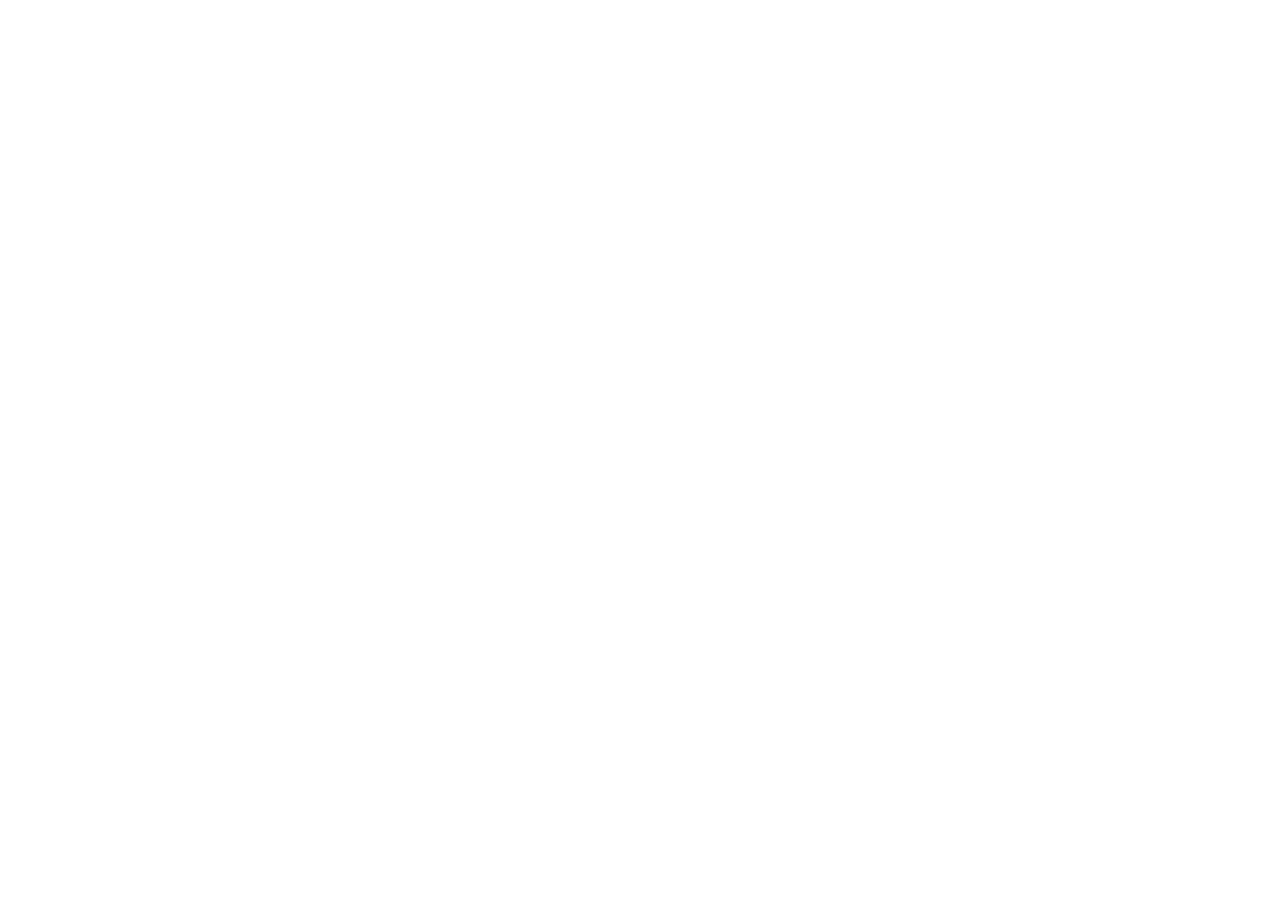
==== contact.html @ 5d2ff309 "headings for html files added" ====
<!DOCTYPE html>
<html lang="en">
<head>
    <meta charset="UTF-8">
    <meta name="viewport" content="width=device-width, initial-scale=1.0">
    <meta http-equiv="X-UA-Compatible" content="ie=edge">
    <title>Document</title>
</head>
<body>
    
</body>
</html>
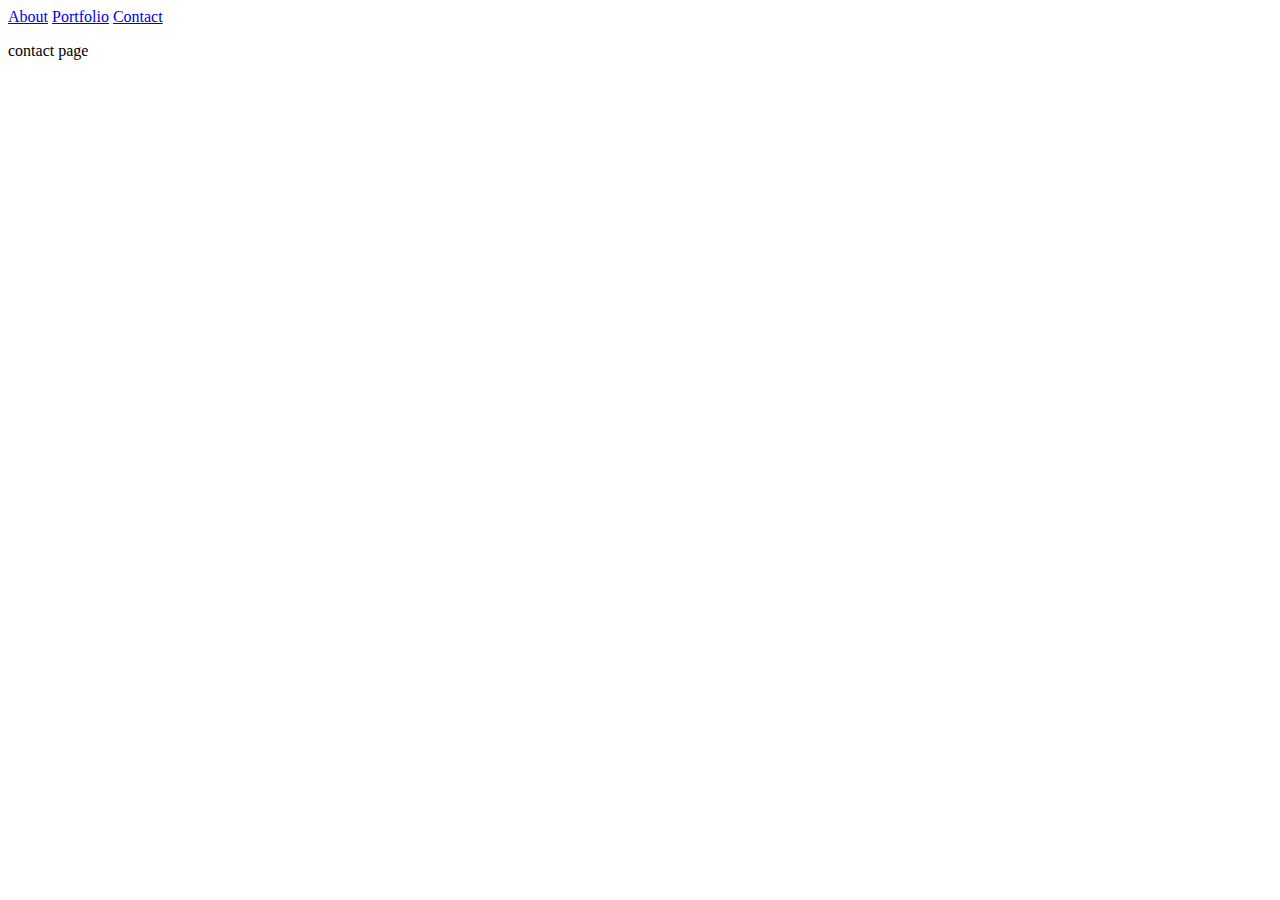
==== commit 9b30649b: "added links to all html files to allow navigation" ====
--- a/contact.html
+++ b/contact.html
@@ -7,6 +7,9 @@
     <title>Document</title>
 </head>
 <body>
-    
+    <a href="index.html">About</a>
+    <a href="portfolio.html">Portfolio</a>
+    <a href="contact.html">Contact</a>
+    <p>contact page</p>
 </body>
 </html>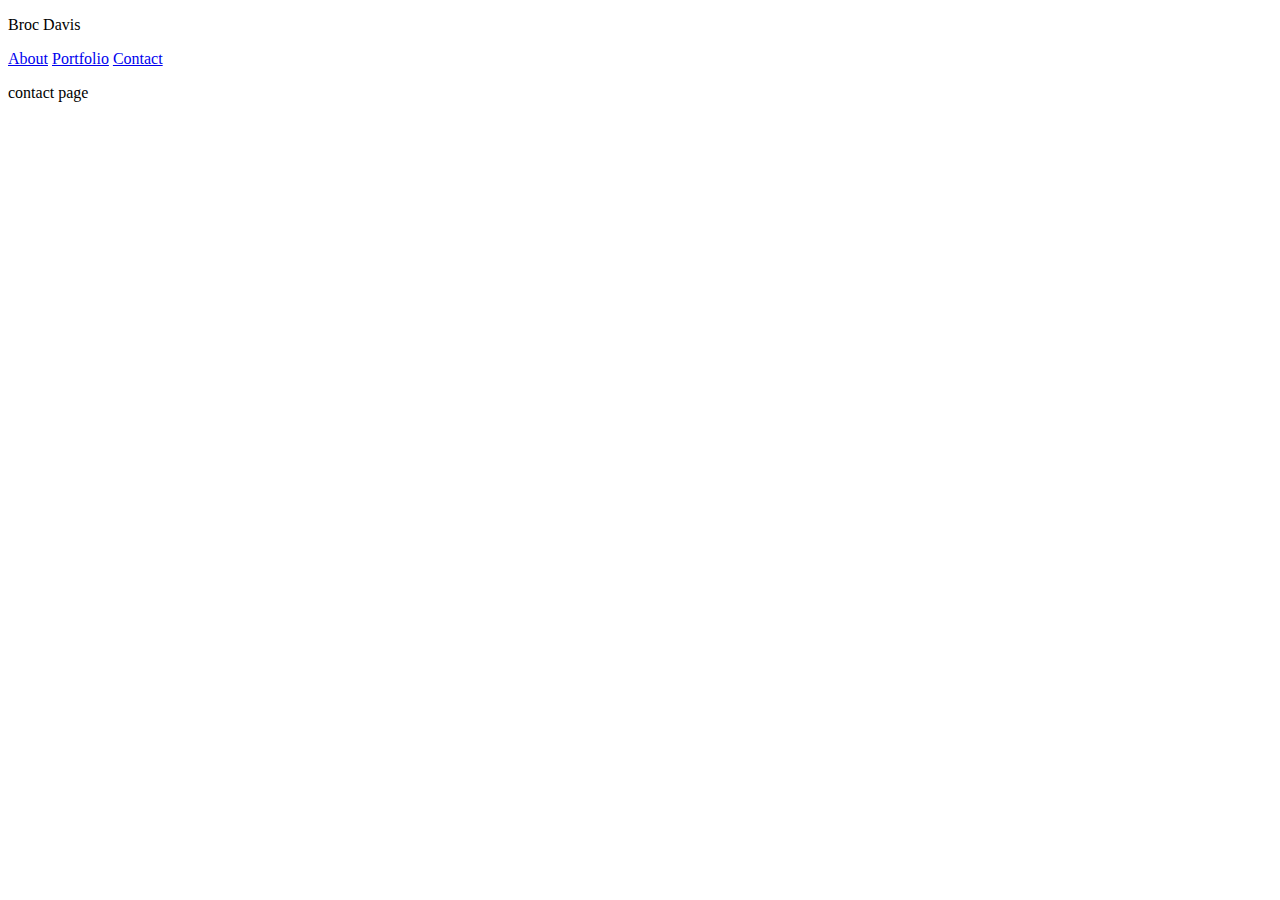
==== commit 430dfd64: "added div for headers and footers for all htmls" ====
--- a/contact.html
+++ b/contact.html
@@ -7,9 +7,15 @@
     <title>Document</title>
 </head>
 <body>
-    <a href="index.html">About</a>
-    <a href="portfolio.html">Portfolio</a>
-    <a href="contact.html">Contact</a>
+    <div>
+         <p>Broc Davis</p>
+    </div>
+    <div>
+        <a href="index.html">About</a>
+        <a href="portfolio.html">Portfolio</a>
+        <a href="contact.html">Contact</a>
+    </div>
     <p>contact page</p>
+    <div><!--space for footer--></div>
 </body>
 </html>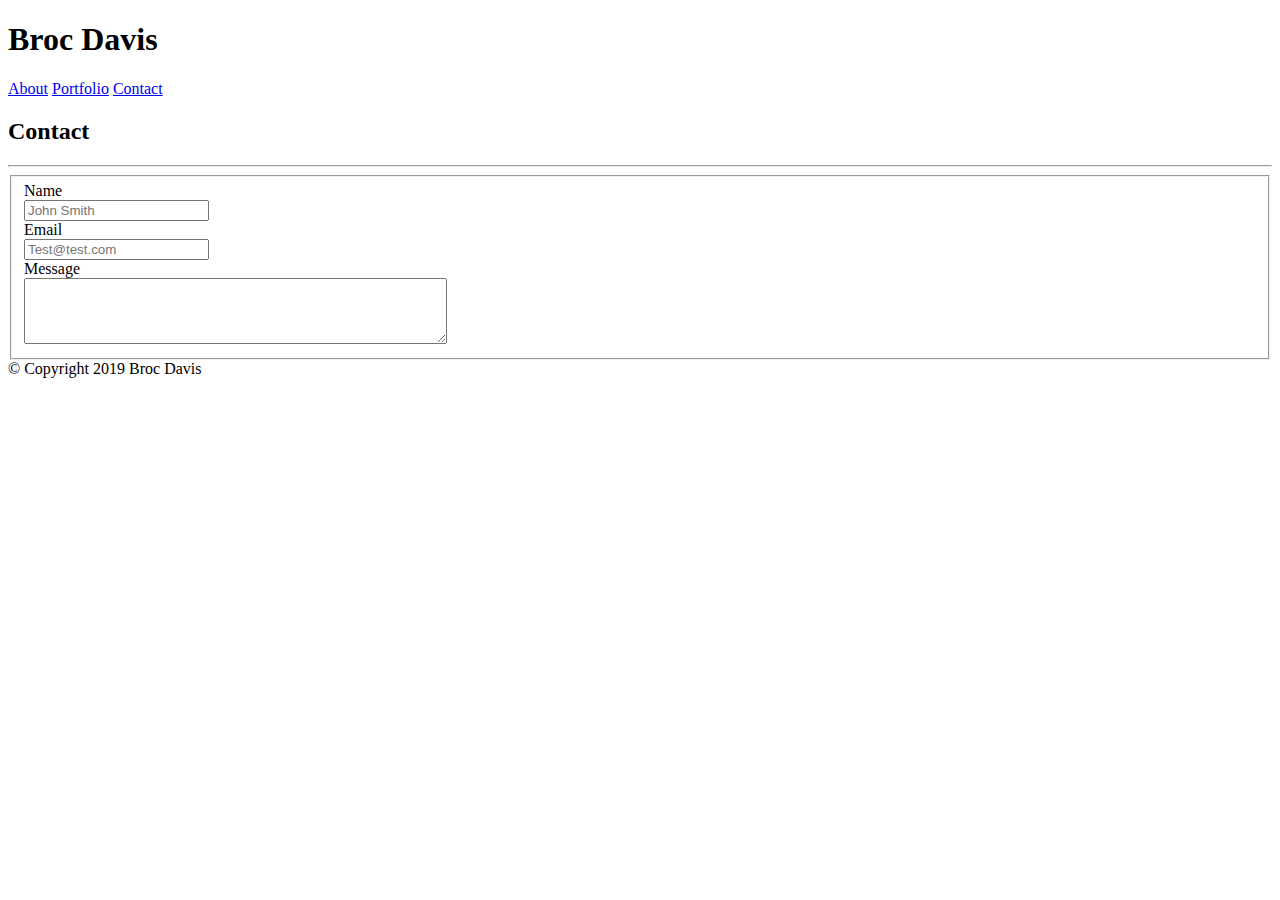
==== commit d6e9c96d: "added structure for all html pages" ====
--- a/contact.html
+++ b/contact.html
@@ -4,18 +4,51 @@
     <meta charset="UTF-8">
     <meta name="viewport" content="width=device-width, initial-scale=1.0">
     <meta http-equiv="X-UA-Compatible" content="ie=edge">
-    <title>Document</title>
+    <title>Broc Davis Basic-Portfolio</title>
+
+    <link rel="stylesheet" type="text/css" href="./assests/css/style.css">
 </head>
 <body>
-    <div>
-         <p>Broc Davis</p>
-    </div>
-    <div>
-        <a href="index.html">About</a>
-        <a href="portfolio.html">Portfolio</a>
-        <a href="contact.html">Contact</a>
-    </div>
-    <p>contact page</p>
-    <div><!--space for footer--></div>
+        <header>
+                <div class="container">
+                    <section id="logo">
+                        <h1>Broc Davis</h1>
+                    </section>
+                    <nav>
+                        <div>
+                            <a href="index.html">About</a>
+                            <a href="portfolio.html">Portfolio</a>
+                            <a href="contact.html">Contact</a>
+                        </div>
+                    </nav>
+                </div>
+            </header>
+
+<div class="container">
+    <section id="form">
+        <h2 class="padding">Contact</h2>
+        <hr class="heavy">
+        <form>
+            <fieldset>
+<label for="name">Name</label>
+<br>
+<input type="text" name="fullname" placeholder="John Smith">
+<br>
+<label for="email">Email</label>
+<br>
+<input type="email" name="fullEmail" placeholder="Test@test.com">
+<br>
+<label for="message">Message</label>
+<br>
+<textarea rows="4" cols="50"></textarea>
+
+            </fieldset>
+        </form>
+    </section>
+
+</div>
+
+
+    <footer class="sticky">&#169; Copyright 2019 Broc Davis</footer>
 </body>
 </html>--- a/assests/css/style.css
+++ b/assests/css/style.css
@@ -0,0 +1,3 @@
+.header{
+    background-color: #4aaaa5
+}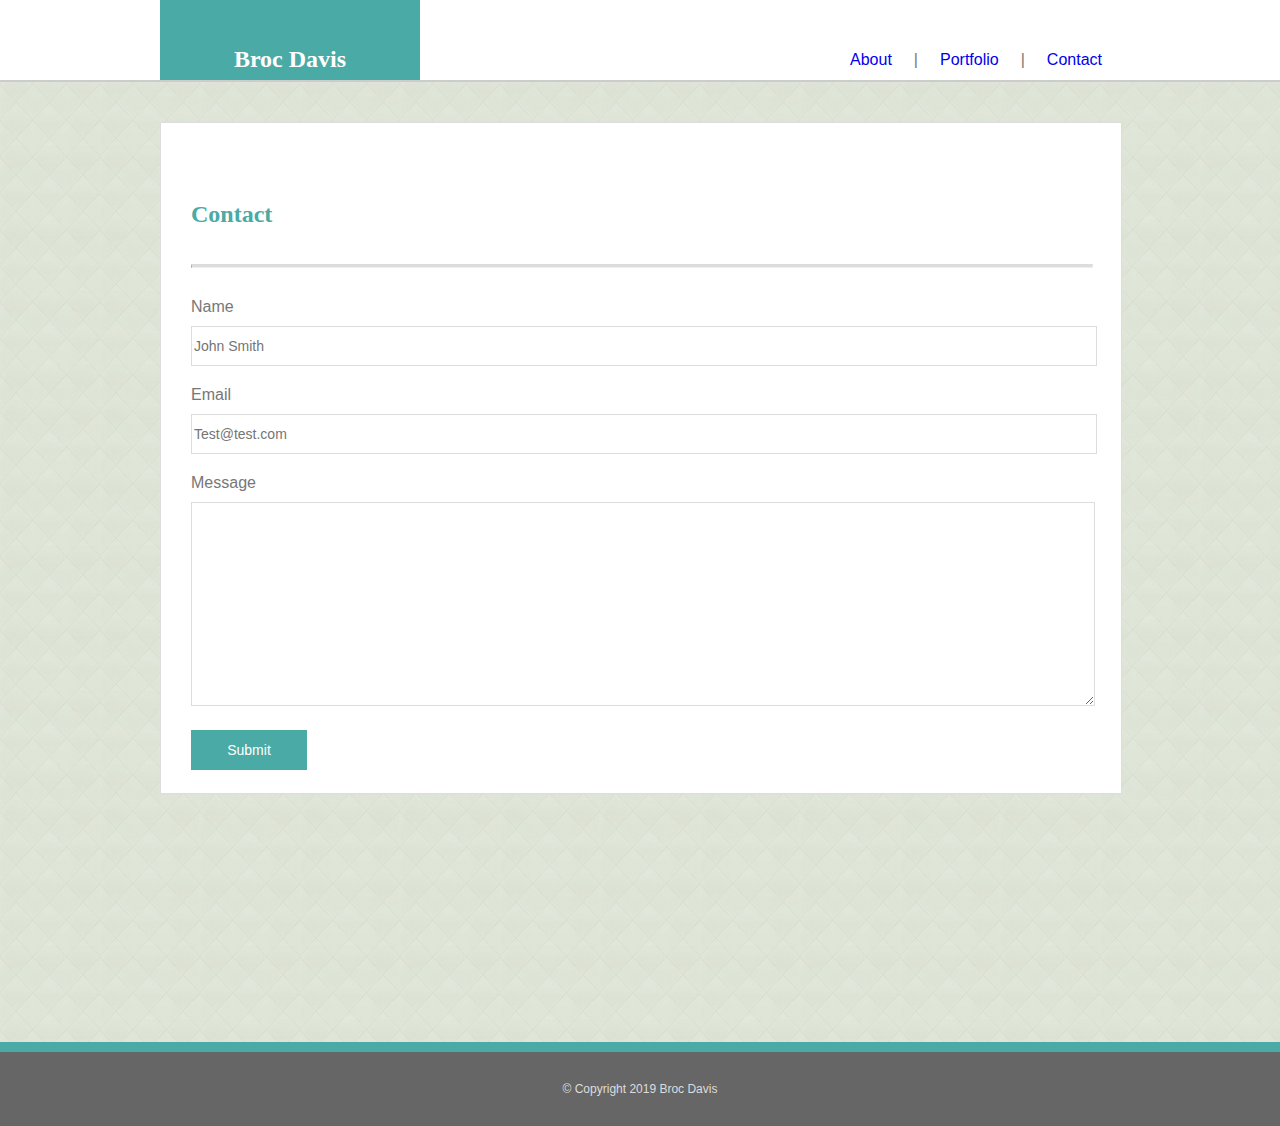
==== commit 1f6a1773: "CSS format and html tweaks" ====
--- a/contact.html
+++ b/contact.html
@@ -1,5 +1,6 @@
 <!DOCTYPE html>
 <html lang="en">
+
 <head>
     <meta charset="UTF-8">
     <meta name="viewport" content="width=device-width, initial-scale=1.0">
@@ -8,47 +9,52 @@
 
     <link rel="stylesheet" type="text/css" href="./assests/css/style.css">
 </head>
+
 <body>
-        <header>
-                <div class="container">
-                    <section id="logo">
-                        <h1>Broc Davis</h1>
-                    </section>
-                    <nav>
-                        <div>
-                            <a href="index.html">About</a>
-                            <a href="portfolio.html">Portfolio</a>
-                            <a href="contact.html">Contact</a>
-                        </div>
-                    </nav>
-                </div>
-            </header>
+    <header>
+        <div class="container">
+            <section id="logo">
+                <h1>Broc Davis</h1>
+            </section>
+            <nav>
+                <ul class="navbar">
 
-<div class="container">
-    <section id="form">
-        <h2 class="padding">Contact</h2>
-        <hr class="heavy">
-        <form>
-            <fieldset>
-<label for="name">Name</label>
-<br>
-<input type="text" name="fullname" placeholder="John Smith">
-<br>
-<label for="email">Email</label>
-<br>
-<input type="email" name="fullEmail" placeholder="Test@test.com">
-<br>
-<label for="message">Message</label>
-<br>
-<textarea rows="4" cols="50"></textarea>
+                    <li><a href="index.html">About</a></li>
+                    <li>|</li>
+                    <li><a href="portfolio.html">Portfolio</a></li>
+                    <li>|</li>
+                    <li><a href="contact.html">Contact</a></li>
+                </ul>
+            </nav>
+        </div>
+    </header>
 
-            </fieldset>
-        </form>
-    </section>
+    <div class="container">
+        <section id="form">
+            <h2 class="padding">Contact</h2>
+            <hr class="heavy">
+            <form action="#">
 
-</div>
+                    <label for="name">Name</label>
+                    <br>
+                    <input type="text" name="fullname" placeholder="John Smith">
+                    <br>
+                    <label for="email">Email</label>
+                    <br>
+                    <input type="email" name="fullEmail" placeholder="Test@test.com">
+                    <br>
+                    <label for="message">Message</label>
+                    <br>
+                    <textarea id="message" name="mytextarea"></textarea>
+                    <br>
+                    <input type="submit">
+            </form>
+        </section>
+
+    </div>
 
 
     <footer class="sticky">&#169; Copyright 2019 Broc Davis</footer>
 </body>
+
 </html>--- a/assests/css/style.css
+++ b/assests/css/style.css
@@ -1,3 +1,278 @@
-.header{
-    background-color: #4aaaa5
+
+
+html, body {
+    background-image: url('../images/Background.png');
+    margin: 0 auto;
+    height: 100%;
+    width: 100%;
+}
+
+.container {
+    width: 960px;
+    min-height: 100%;
+    margin: 0 auto;
+}
+
+header {
+    width: 100%;
+    height: 80px;
+    background-color: #ffffff;
+    border-bottom: 2px solid #cccccc;
+    margin: 0 auto;
+}
+
+#logo {
+    background-color: #4aaaa5;
+    width: 200px;
+    padding: 30px;
+    float: left;
+    height: 20px;
+}
+
+h1 {
+    font-family: 'Georgia', Times, 'Times New Roman', serif;
+    font-weight: bold;
+    font-size: 24px;
+    color: #ffffff;
+    text-align: center;
+}
+
+h2 {
+    font-family: 'Georgia', Times, 'Times New Roman', serif;
+    font-weight: bold;
+    color: #4aaaa5;
+    font-size: 24px;
+}
+
+h4 {
+    font-family: 'Georgia', Times, 'Times New Roman', serif;
+    color: #ffffff;
+    font-size: 20px;
+    padding-top: 18px;
+    text-align: center;
+}
+
+article {
+    background-color: #4aaaa5;
+    width: 264px;
+    height: 60px;
+    margin-top: 126px;
+}
+
+p {
+    font-family: 'Arial', 'Helvetica Neue', Helvetica, sans-serif;
+    font-size: 16px;
+    color:  #777777;
+    line-height: 25px;
+}
+
+.navbar {
+    padding-top: 35px;
+    float: right;
+
+}
+
+li {
+    font-family: 'Arial', 'Helvetica Neue', Helvetica, sans-serif;
+    font-size: 16px;
+    color:  #777777;
+    display: inline;
+    padding-right: 18px;
+}
+
+a:link {
+    text-decoration: none;
+}
+
+a:visited {
+    color: #777777;
+    text-decoration: none;
+    font-family: 'Arial', 'Helvetica Neue', Helvetica, sans-serif;
+    font-size: 16px;
+}
+
+a:hover {
+    color: #777777;
+    text-decoration: none;
+    font-family: 'Arial', 'Helvetica Neue', Helvetica, sans-serif;
+    font-size: 16px;
+    font-weight: bold;
+}
+
+a:active {
+    color: #777777;
+    text-decoration: none;
+    font-family: 'Arial', 'Helvetica Neue', Helvetica, sans-serif;
+    font-size: 16px;
+    font-weight: bold;
+}
+
+#main {
+    background-color: #ffffff;
+    width: 920px;
+    height: 480px;
+    padding: 20px;
+    margin: 0 auto;
+    margin: 40px 0px;
+    border-style: solid;
+    border-width: 1px;
+    border-color: #dddddd;
+}
+
+hr {
+    border-top: 3px solid #dddddd;
+    width: 900px;
+    margin: 36px 0px 30px 10px;
+}
+
+#cat {
+    width: 250px;
+    height: 200px;
+    padding: 0px 20px 0px 10px;
+    float: left;
+}
+
+.padding {
+    padding: 38px 28px 0px 10px;
+}
+
+#form {
+    background-color: #ffffff;
+    width: 920px;
+    height: 630px;
+    margin: auto;
+    margin: 40px 0px;
+    padding: 20px;
+    border-style: solid;
+    border-width: 1px;
+    border-color: #dddddd;
+}
+
+label {
+    color: #777777;
+    font-family: 'Arial', 'Helvetica Neue', Helvetica, sans-serif;
+    font-size: 16px;
+    margin-left: 10px;
+}
+
+input[type=text], select {
+    width: 900px;
+    height: 36px;
+    border: 1px solid #dddddd;
+    margin: 10px 0px 20px 10px;
+    font-family: 'Arial', 'Helvetica Neue', Helvetica, sans-serif;
+    font-size: 14px;
+    color: #777777;
+}
+
+input[type=email], select {
+    width: 900px;
+    height: 36px;
+    border: 1px solid #dddddd;
+    margin: 10px 0px 20px 10px;
+    font-family: 'Arial', 'Helvetica Neue', Helvetica, sans-serif;
+    font-size: 14px;
+    color: #777777;
+}
+
+#message {
+    width: 890px;
+    height: 190px;
+    padding: 6px;
+    border: 1px solid #dddddd;
+    margin: 10px 0px 0px 10px;
+    font-family: 'Arial', 'Helvetica Neue', Helvetica, sans-serif;
+    font-size: 14px;
+    color: #777777;
+}
+
+input[type=submit] {
+    width: 116px;
+    height: 40px;
+    margin: 20px 0px 0px 10px;
+    background-color: #4aaaa5;
+    border: none;
+    color: #ffffff;
+    text-decoration: none; 
+    cursor: pointer;
+    font-family: 'Arial', 'Helvetica Neue', Helvetica, sans-serif;
+    font-size: 14px;
+}
+
+#portfolio {
+    background-color: #ffffff;
+    width: 920px;
+    height: 855px;
+    margin: 0 auto;
+    padding: 20px;
+    margin: 20px 0px 40px 0px;
+    border-style: solid;
+    border-width: 1px;
+    border-color: #dddddd;
+}
+
+article {
+    background-color: #4aaaa5;
+    width: 264px;
+    height: 60px;
+    margin-top: 126px;
+}
+
+.hangman {
+    background-image: url('../images/iPad.jpg');
+    background-size: 264px 196px;
+    width: 264px;
+    height: 196px;
+    margin-left: 10px;
+    float: left;
+}
+
+.rpg {
+    background-image: url('../images/deck.jpg');
+    background-size: 264px 196px;
+    width: 264px;
+    height: 196px;
+    margin-left: 30px;
+    float: left;
+}
+
+.trivia {
+    background-image: url('../images/headphones.jpg');
+    background-size: 264px 196px;
+    width: 264px;
+    height: 196px;
+    margin: 54px 0px 0px 10px;
+    float: left;
+    clear: both;
+}
+
+.rutgers {
+    background-image: url('../images/table.jpg');
+    background-size: 264px 196px;
+    width: 264px;
+    height: 196px;
+    margin: 54px 0px 0px 30px;
+    float: left;
+}
+
+.rockPaperScissors {
+    background-image: url('../images/Screen.jpg');
+    background-size: 264px 196px;
+    width: 264px;
+    height: 196px;
+    margin: 54px 0px 0px 10px;
+    float: left;
+    clear: both;
+}
+
+.sticky {
+    font-family: 'Arial', 'Helvetica Neue', Helvetica, sans-serif;
+    font-size: 12px;
+    color: #dddddd;
+    margin-top: 20px;
+    padding: 30px 0px;
+    background-color: #666666;
+    text-align: center;
+    border-top: 10px solid #4aaaa5;
+    clear: both;
 }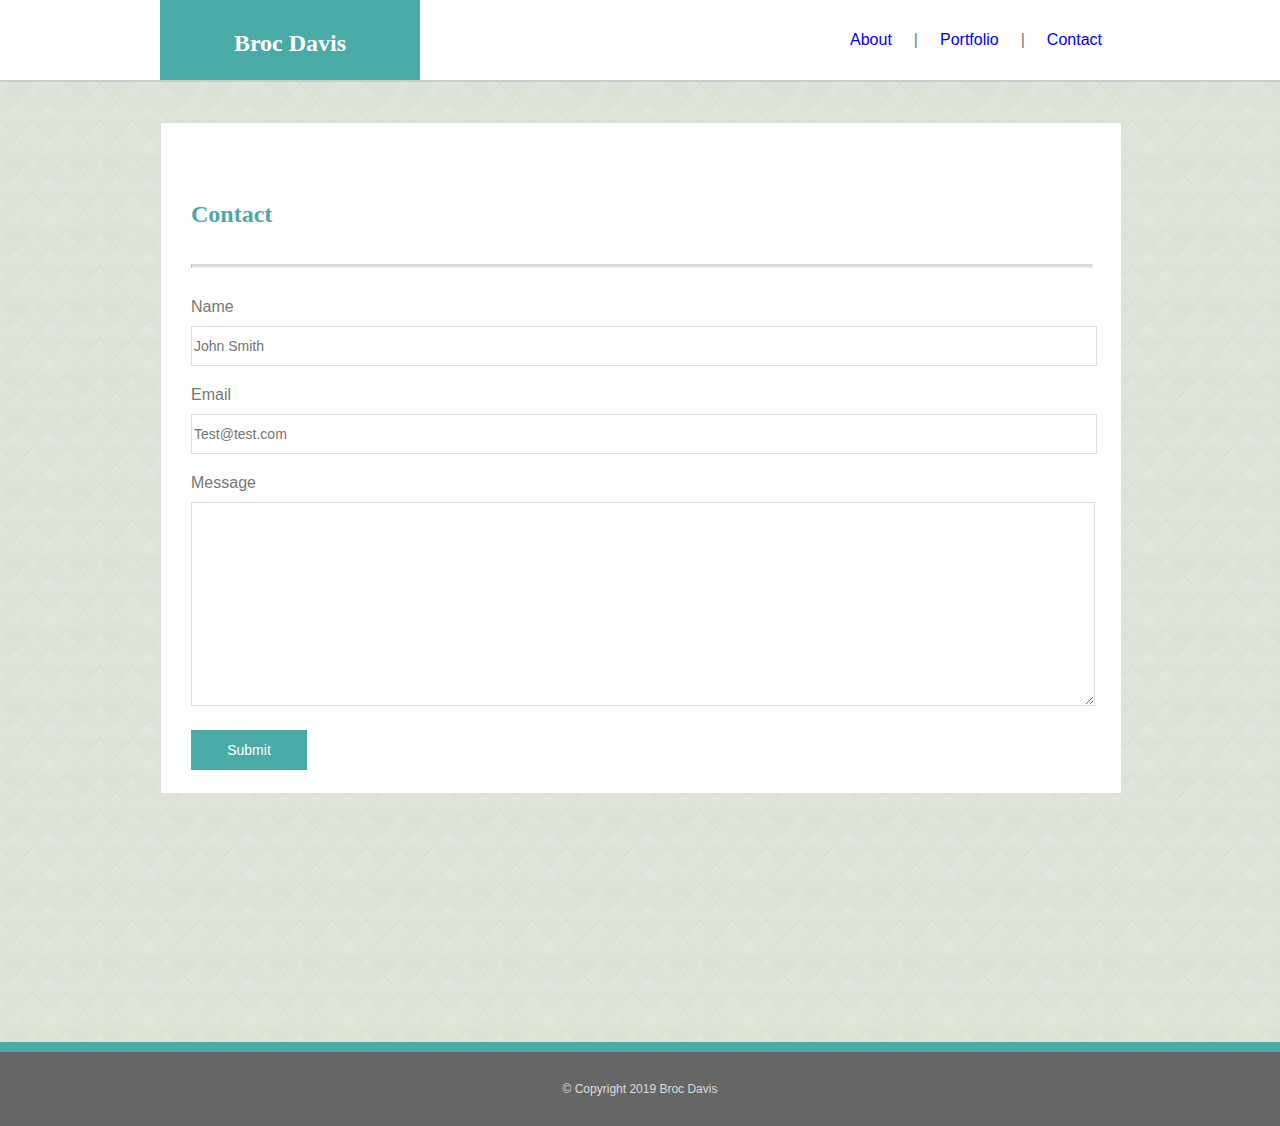
==== commit 73224ca7: "validated html" ====
--- a/contact.html
+++ b/contact.html
@@ -37,11 +37,11 @@
 
                     <label for="name">Name</label>
                     <br>
-                    <input type="text" name="fullname" placeholder="John Smith">
+                    <input type="text" id="name" name="fullname" placeholder="John Smith">
                     <br>
                     <label for="email">Email</label>
                     <br>
-                    <input type="email" name="fullEmail" placeholder="Test@test.com">
+                    <input type="email" id="email" name="fullEmail" placeholder="Test@test.com">
                     <br>
                     <label for="message">Message</label>
                     <br>
--- a/assests/css/style.css
+++ b/assests/css/style.css
@@ -35,6 +35,7 @@
     font-size: 24px;
     color: #ffffff;
     text-align: center;
+    margin: 0 auto;
 }
 
 h2 {
@@ -67,9 +68,8 @@
 }
 
 .navbar {
-    padding-top: 35px;
+    padding-top: 15px;
     float: right;
-
 }
 
 li {
